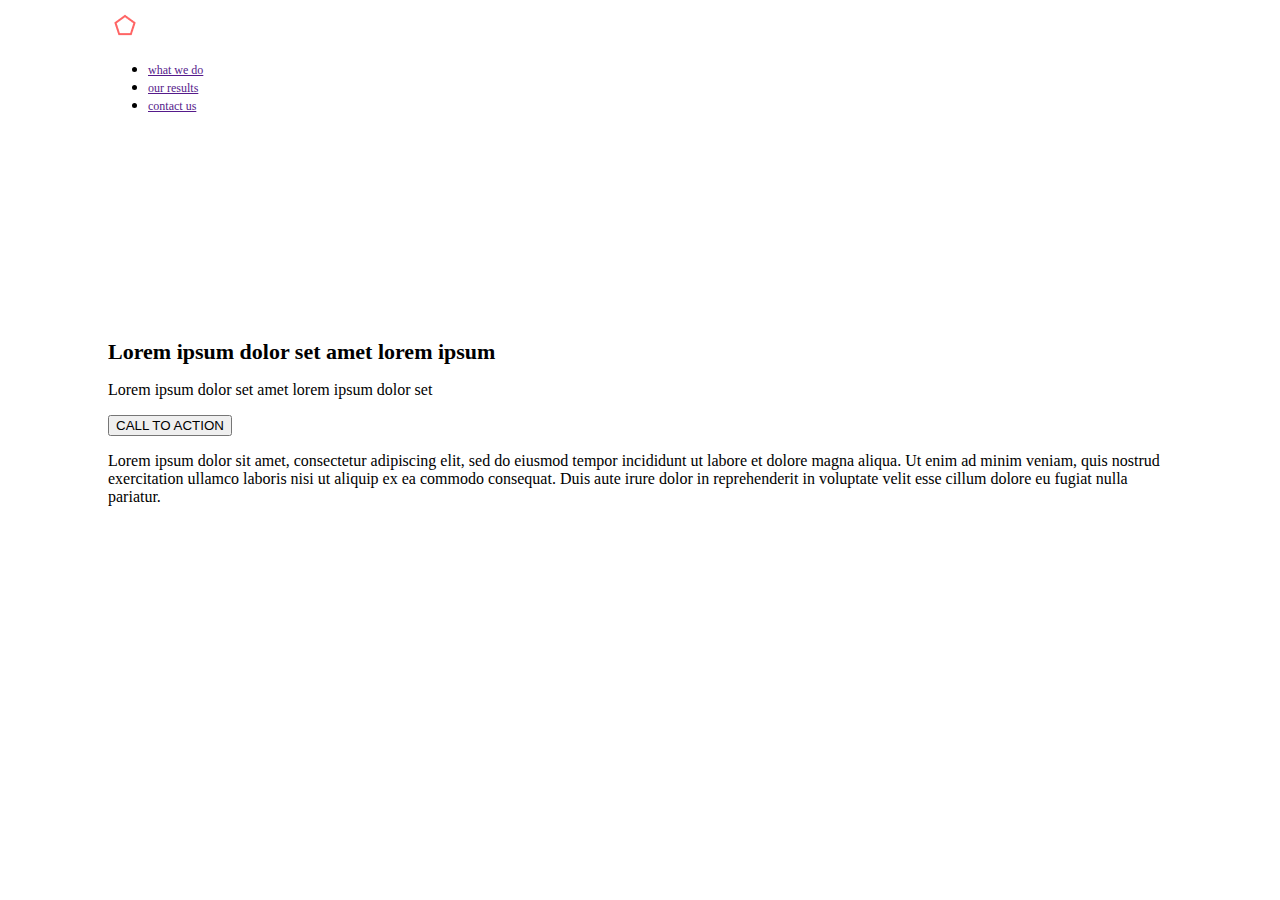
==== headphones/1-index.html @ fbad480c "add" ====
<!DOCTYPE html>
<html lang="en">
<head>
    <meta charset="UTF-8">
    <meta name="viewport" content="width=device-width, initial-scale=1.0">
    <title>Document</title>
    <link rel="stylesheet" href="style.css">
    <link rel="stylesheet" href="responsive.css">
    <link rel="stylesheet" href="https://cdnjs.cloudflare.com/ajax/libs/font-awesome/6.5.2/css/all.min.css"  />


</head>
<body>
    <div class="container">
        
        <header>
            <nav>
                    <div class="center">
                <img src="imgs/logo.png" alt="">
            </div>
                <svg  width="20" height="28" viewBox="0 0 20 14" fill="none" xmlns="http://www.w3.org/2000/svg">
                    <path fill-rule="evenodd" clip-rule="evenodd" d="M0 1C0 0.447715 0.447715 0 1 0H19C19.5523 0 20 0.447715 20 1C20 1.55228 19.5523 2 19 2H1C0.447715 2 0 1.55228 0 1ZM0 7C0 6.44772 0.447715 6 1 6H12C12.5523 6 13 6.44772 13 7C13 7.55228 12.5523 8 12 8H1C0.447715 8 0 7.55228 0 7ZM1 12C0.447715 12 0 12.4477 0 13C0 13.5523 0.447716 14 1 14H17C17.5523 14 18 13.5523 18 13C18 12.4477 17.5523 12 17 12H1Z" fill="white"/>

                    </svg>

                <ul class="hov">
                    <li><a href="">what we do</a></li>
                    <li><a href="">our results</a></li>
                    <li><a href="">contact us</a></li>
                </ul>
            </nav>
        </header>
        <section class="se1c">
            <h1>Lorem ipsum dolor set amet lorem ipsum</h1>
            <p class="p1">Lorem ipsum dolor set amet lorem ipsum dolor set</p>
            <button>CALL TO ACTION</button>
            <p class="p2">Lorem ipsum dolor sit amet, consectetur adipiscing elit, sed do eiusmod tempor incididunt ut labore et dolore magna aliqua. Ut enim ad minim veniam, quis nostrud exercitation ullamco laboris nisi ut aliquip ex ea commodo consequat. Duis aute irure dolor in reprehenderit in voluptate velit esse cillum dolore eu fugiat nulla pariatur.</p>
        </section>

    </div>
</body>
</html>
---- headphones/responsive.css ----
@media screen and (min-width: 767px) {
    header nav svg {
      display: none; 
      
    }
}
@media screen and (max-width: 767px) {
    nav {
        display: block;
    }
    nav .center      {
    text-align: center;
    }
    
    nav ul {
      display: none;
        text-align: center;
        margin-top: 10px;
        width: 100%;
    }
    .container{
        padding: 0 15px ;
    }
    nav ul li  {
        margin-bottom: 25px;
    }
    header nav svg:hover + ul  {
       
            display: block;

    }
    .se1c{
        margin-top: 25vh;

    }
    .se1c .p1{
        margin-bottom: 10px;
    }
    .se1c button{
        margin-bottom: 20px;
    }
    .se1c .p2{
        width: 100%;
        font-size: 12px;
    }

}
@media (min-width:767px) and (max-width:1300px) {
    .container{
        padding: 0 100px ;

    }
    nav ul li a{
        font-size: 12px;

    }
    
    .se1c{
        margin-top: 25vh;

    }
    .se1c h1{
        font-size: 22px;
    }
    .se1c p2{
        font-size: 14px;
    }
}
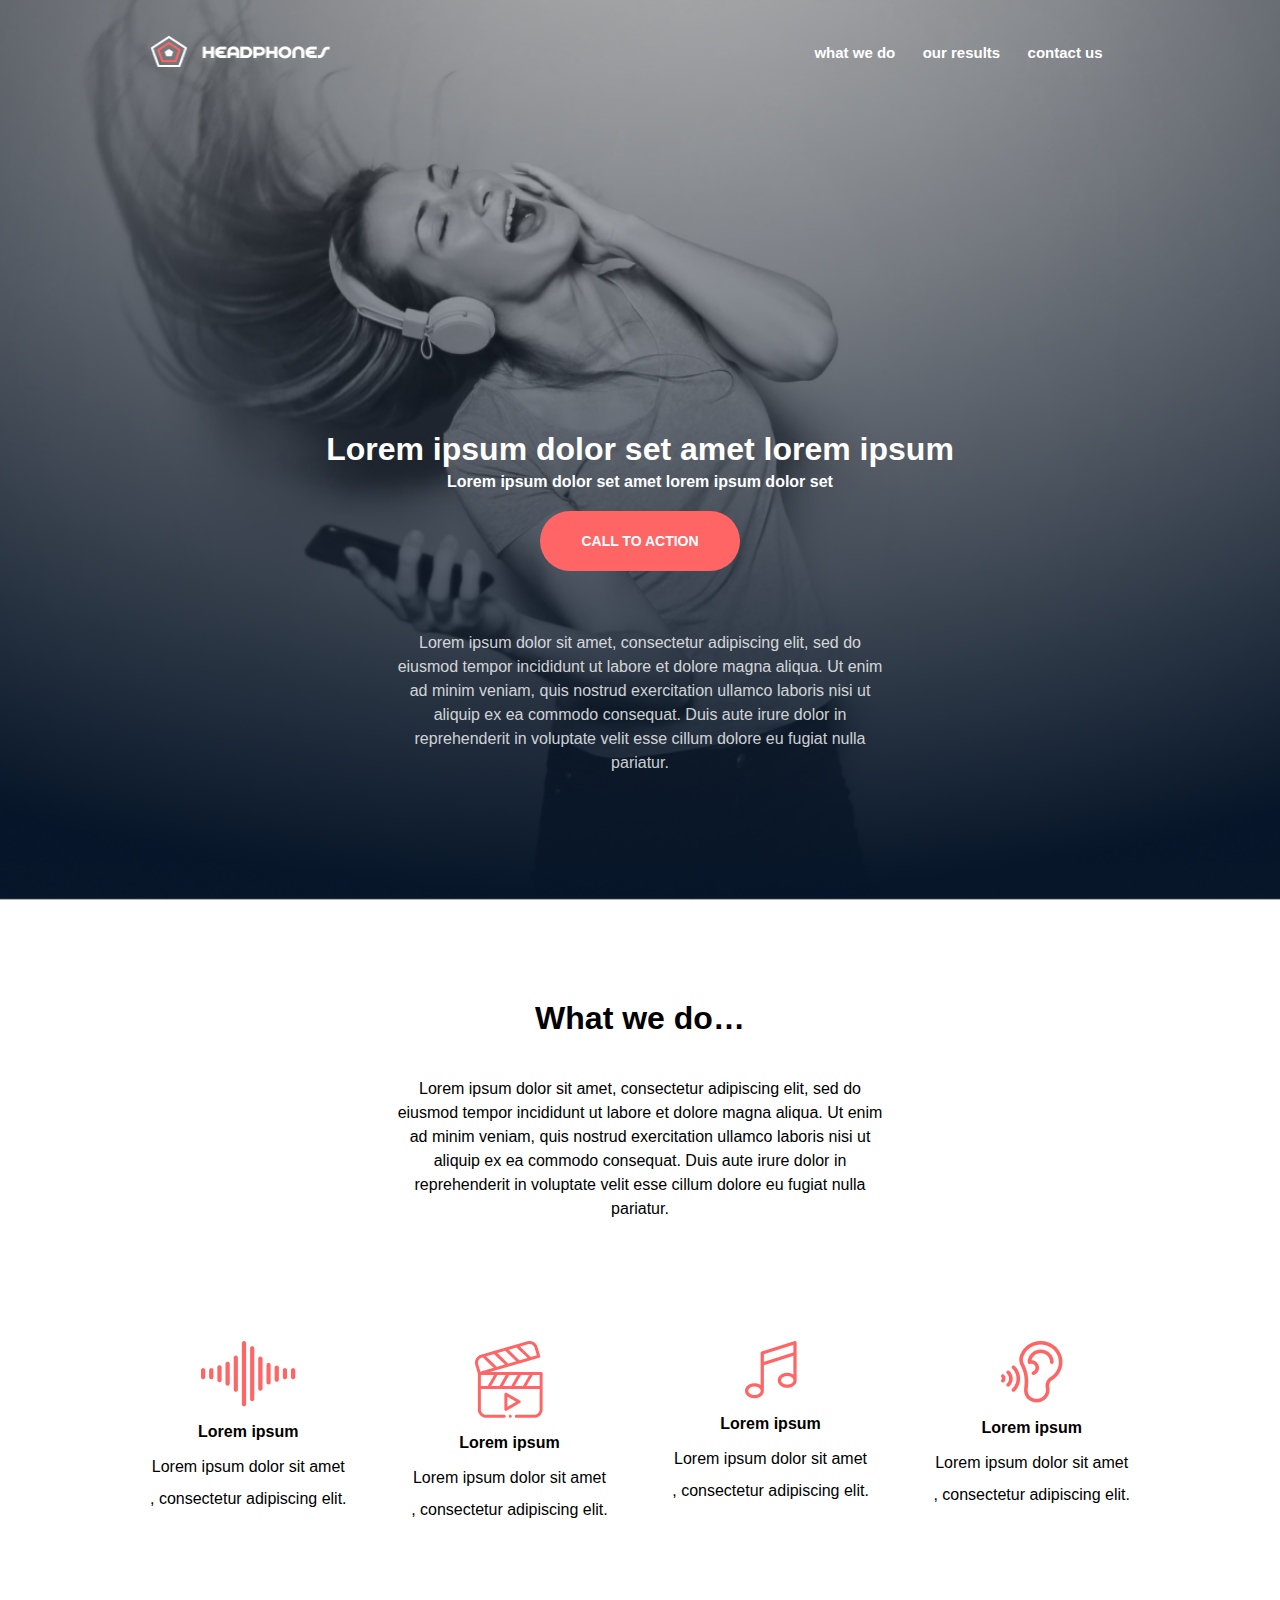
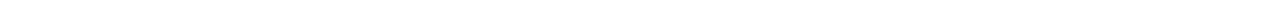
==== commit feb9a4f8: "finish all" ====
--- a/headphones/1-index.html
+++ b/headphones/1-index.html
@@ -7,6 +7,7 @@
     <link rel="stylesheet" href="style.css">
     <link rel="stylesheet" href="responsive.css">
     <link rel="stylesheet" href="https://cdnjs.cloudflare.com/ajax/libs/font-awesome/6.5.2/css/all.min.css"  />
+    <link rel="stylesheet" href="1-styles.css">
 
 
 </head>
@@ -36,7 +37,37 @@
             <button>CALL TO ACTION</button>
             <p class="p2">Lorem ipsum dolor sit amet, consectetur adipiscing elit, sed do eiusmod tempor incididunt ut labore et dolore magna aliqua. Ut enim ad minim veniam, quis nostrud exercitation ullamco laboris nisi ut aliquip ex ea commodo consequat. Duis aute irure dolor in reprehenderit in voluptate velit esse cillum dolore eu fugiat nulla pariatur.</p>
         </section>
+    </div>
+    <div class="container-1">
+        <section class="se2c">
+        <div class="text">
+            <h2>What we do…</h2>
+            <p>Lorem ipsum dolor sit amet, consectetur adipiscing elit, sed do eiusmod tempor incididunt ut labore et dolore magna aliqua. Ut enim ad minim veniam, quis nostrud exercitation ullamco laboris nisi ut aliquip ex ea commodo consequat. Duis aute irure dolor in reprehenderit in voluptate velit esse cillum dolore eu fugiat nulla pariatur.</p>
+        </div>
+        <div class="flex">
+            <div class="card">
+                <img src="imgs/sound-frecuency.png" alt="">
+                <h4>Lorem ipsum</h4>
+                <p>Lorem ipsum dolor sit amet <br>, consectetur adipiscing elit.</p>
+            </div>
+            <div class="card">
+                <img src="imgs/video.png" alt="">
+                <h4>Lorem ipsum</h4>
+                <p>Lorem ipsum dolor sit amet <br>, consectetur adipiscing elit.</p>
+            </div>
+            <div class="card">
+                <img src="imgs/music.png" alt="">
+                <h4>Lorem ipsum</h4>
+                <p>Lorem ipsum dolor sit amet <br>, consectetur adipiscing elit.</p>
+            </div>
+            <div class="card">
+                <img src="imgs/hearing.png" alt="">
+                <h4>Lorem ipsum</h4>
+                <p>Lorem ipsum dolor sit amet <br>, consectetur adipiscing elit.</p>
+            </div>
 
+        </div>
+    </section>
     </div>
-</body>
-</html>+    </body>
+    </html>--- a/headphones/style.css
+++ b/headphones/style.css
@@ -0,0 +1,280 @@
+:root{
+
+    --main-color : #f92020  ; 
+}
+*{
+    margin: 0;
+    padding: 0;
+    box-sizing: border-box;
+}
+
+body{
+    font-family:sans-serif;
+}
+.container{
+    padding: 0 150px;
+    height: 100vh;
+    background-image: url(imgs/background.png);
+    background-repeat: no-repeat;
+    background-size: cover  ;
+    background-color: #cccccc;
+    background-position: center;
+
+}
+.container-1{
+    padding: 0 150px;
+    margin-bottom: 100px;
+}
+header{
+    padding-top: 35px;
+}
+nav{
+    display: flex;
+    justify-content: space-between;
+    align-items: center;
+    width: 100%;
+}
+header nav svg{
+transition: .3s;
+position: absolute;
+left: 10%;
+top: 6%;
+}
+nav .center img{
+    width: 180px;
+    height: 32px;
+    cursor: pointer;
+
+}
+nav ul {
+    display: flex;
+    justify-content: space-evenly ;
+    list-style: none;
+    width: 35%;
+    transition: .5s;
+
+}
+nav ul li a { 
+    text-decoration: none;
+    color: white;
+font-weight: bold;
+font-size: 15px;
+transition: .3s;
+
+}
+nav ul li a:hover{
+
+    color: var(--main-color);
+}
+.se1c{
+    text-align: center;
+    margin-top: 40vh;
+    color: white;
+    width: 100%;
+    display: flex;
+    flex-direction: column;
+    align-items: center;
+}
+.se1c h1{
+    font-size: 32px;
+    margin-bottom: 5px;
+}
+.se1c .p1{
+    font-size: 16px;
+    font-weight: bold;
+    margin-bottom: 20px;
+
+}
+.se1c button{
+    font-size: 14px;
+    font-weight: bold;
+    border: none;
+    border-radius: 50px;
+    background-color: var(--main-color);
+    color: white;
+    cursor: pointer;
+    margin-bottom: 60px;
+    transition: .3s;
+width: 200px;
+height: 60px;
+
+}
+.se1c button:hover{
+    background-color:#e74141;
+}
+.se1c .p2{
+    width: 50%;
+    font-size: 16px;
+    color: rgba(255, 255, 255, 0.805);
+    line-height: 1.5;
+
+}
+.se2c{
+    margin-top: 100px;
+  }
+  .se2c .text{
+    display: flex;
+    flex-direction: column;
+    align-items: center;
+    justify-content: center;
+    gap: 40px;
+    width: 100%;
+}
+
+  .se2c .text h2{
+    font-size: 32px;
+  }
+  .se2c .text p{
+    text-align: center;
+    width: 50%;
+    line-height: 1.5;
+  }
+
+  .se2c .flex {
+    display: flex;
+    margin-top: 60px;
+    justify-content: space-between;
+    flex-wrap: wrap;
+
+}
+  .se2c .flex .card {
+    text-align: center;
+  }
+  .se2c .flex .card h4{
+    margin-top: 12px;
+  }
+  .se2c .flex .card P{
+    margin-top: 10px;
+    line-height: 2;
+  }
+
+  .container-2{
+    background-image: url(imgs/background2.png);
+    background-repeat: no-repeat;
+    background-size: cover;
+    padding: 0 150px;
+   
+
+
+  }
+
+  .se3c{
+    color: white;
+    padding-top: 150px;
+  }
+  .se3c .text {
+
+    display: flex;
+    flex-direction: column;
+    gap: 50px;
+    align-items: center;
+    justify-content: center;
+  }
+  .se3c .text h2{
+    font-size: 32px;
+  }
+  .se3c .text p{
+    text-align: center;
+    width: 70%;
+    font-size: 16px;
+    line-height: 1.5;
+  }
+  .se3c .flex{
+    display: flex;
+    justify-content: space-between;
+    flex-wrap: wrap;
+
+    margin-top: 60px;
+  }
+  .se3c .flex .card{
+    width: 200px;
+    height: 200px;
+    background-color: var(--main-color);
+    clip-path: polygon(
+        50% 0%,       /* Top point */
+        100% 38%,     /* Top-right point */
+        82% 100%,     /* Bottom-right point */
+        18% 100%,     /* Bottom-left point */
+        0% 38%        /* Top-left point */);
+        margin-bottom: 100px;
+    display: flex;
+    flex-direction: column;
+    justify-content: center;
+    align-items: center;
+  }
+  .se3c .flex .card h4{
+    font-size: 46px;
+  }
+  .se3c .flex .card p{
+    margin-top: 10px;
+    color:#cccccc;
+  }
+  .se4c{
+    margin-top: 100px;
+  }
+  .se4c h4{
+    font-size: 32px ; 
+    text-align: center;
+  }
+  .se4c .inp{
+    display: flex;
+    flex-direction: column;
+    gap: 30px;
+    align-items: center;
+
+
+  }
+  .se4c .inp input {
+    width: 40%;
+    border: none;
+    border-bottom: 1px solid #00000052;
+    padding: 10px;
+    
+  }
+  .se4c .inp input::placeholder{
+    color: black;
+    font-weight: 700;
+  }
+  .se4c .inp button{
+    font-size: 14px;
+    font-weight: bold;
+    border: none;
+    border-radius: 50px;
+    background-color: var(--main-color);
+    color: white;
+    cursor: pointer;
+    margin-bottom: 60px;
+    transition: .3s;
+width: 200px;
+height: 60px;
+
+  }
+  .se4c button:hover{
+    background-color:#e74141;
+}
+footer{
+  height: 250px;
+  background-color:#071629 ;
+  display: flex;
+  justify-content: space-between;
+padding: 0 150px;
+align-items: center;
+}
+footer img {
+  width: 180px;
+  height: 32px;
+  cursor: pointer;
+ 
+
+}
+footer .soc{
+  display: flex;
+
+}
+footer .soc i{
+  color: white;
+  font-size: 35px;
+  margin-left: 15px;
+  cursor: pointer;
+}
+
--- a/headphones/responsive.css
+++ b/headphones/responsive.css
@@ -3,6 +3,23 @@
     header nav svg {
       display: none; 
       
+    }
+}
+@media screen and (max-width: 420px) {
+
+    .se2c .flex{
+        flex-direction: column;
+
+    }
+    
+    .se3c .flex{
+        flex-direction: column;
+        align-items: center;
+    }
+    footer{
+        flex-direction: column;
+        justify-content: center;
+        gap: 40px;
     }
 }
 @media screen and (max-width: 767px) {
@@ -21,6 +38,17 @@
     }
     .container{
         padding: 0 15px ;
+    }
+    .container-1{
+        padding: 0 15px ;
+       
+    }
+    .container-2{
+        padding: 0 15px ;
+    }
+    footer{
+        padding: 0 15px ;
+
     }
     nav ul li  {
         margin-bottom: 25px;
@@ -44,13 +72,40 @@
         width: 100%;
         font-size: 12px;
     }
+    .se2c .flex .card{
+        margin-top: 60px;
+    }
+    .se2c .text p{
+        width: 100%;
+    }
+    .se3c .text h2{
+        font-size: 20px;
+    }
 
+    .se3c .text p{
+        width: 100%;
+    }
+    .se4c .inp input{
+        width: 90%;
+    }
 }
 @media (min-width:767px) and (max-width:1300px) {
     .container{
-        padding: 0 100px ;
+        padding: 0 70px ;
 
     }
+    .container-1{
+        padding: 0 70px ;
+
+    }
+   .container-2{
+    padding: 0 70px ;
+    }
+    footer{
+        padding: 0 70px ;
+
+    }
+
     nav ul li a{
         font-size: 12px;
 
@@ -66,5 +121,11 @@
     .se1c p2{
         font-size: 14px;
     }
+    .se2c .flex .card{
+        margin-top: 60px;
+    }
+    .se2c .text P{
+        width: 100%;
+    }
+
 }
-  --- a/headphones/1-styles.css
+++ b/headphones/1-styles.css
@@ -0,0 +1,150 @@
+:root{
+
+    --main-color : #FF6565  ; 
+}
+*{
+    margin: 0;
+    padding: 0;
+    box-sizing: border-box;
+}
+
+body{
+    font-family:sans-serif;
+}
+.container{
+    padding: 0 150px;
+    height: 100vh;
+    background-image: url(imgs/background.png);
+    background-repeat: no-repeat;
+    background-size: cover  ;
+    background-color: #cccccc;
+    background-position: center;
+
+}
+.container-1{
+    padding: 0 150px;
+    margin-bottom: 100px;
+}
+header{
+    padding-top: 35px;
+}
+nav{
+    display: flex;
+    justify-content: space-between;
+    align-items: center;
+    width: 100%;
+}
+header nav svg{
+transition: .3s;
+position: absolute;
+left: 10%;
+top: 6%;
+}
+nav .center img{
+    width: 180px;
+    height: 32px;
+    cursor: pointer;
+
+}
+nav ul {
+    display: flex;
+    justify-content: space-evenly ;
+    list-style: none;
+    width: 35%;
+    transition: .5s;
+
+}
+nav ul li a { 
+    text-decoration: none;
+    color: white;
+font-weight: bold;
+font-size: 15px;
+transition: .3s;
+
+}
+nav ul li a:hover{
+
+    color: var(--main-color);
+}
+
+.se1c{
+    text-align: center;
+    margin-top: 40vh;
+    color: white;
+    width: 100%;
+    display: flex;
+    flex-direction: column;
+    align-items: center;
+}
+.se1c h1{
+    font-size: 32px;
+    margin-bottom: 5px;
+}
+.se1c .p1{
+    font-size: 16px;
+    font-weight: bold;
+    margin-bottom: 20px;
+
+}
+.se1c button{
+    font-size: 14px;
+    font-weight: bold;
+    border: none;
+    border-radius: 50px;
+    background-color: var(--main-color);
+    color: white;
+    cursor: pointer;
+    margin-bottom: 60px;
+    transition: .3s;
+width: 200px;
+height: 60px;
+
+}
+.se1c button:hover{
+  opacity: 0.9
+}
+.se1c .p2{
+    width: 50%;
+    font-size: 16px;
+    color: rgba(255, 255, 255, 0.805);
+    line-height: 1.5;
+
+}
+.se2c{
+    margin-top: 100px;
+  }
+  .se2c .text{
+    display: flex;
+    flex-direction: column;
+    align-items: center;
+    justify-content: center;
+    gap: 40px;
+    width: 100%;
+}
+
+  .se2c .text h2{
+    font-size: 32px;
+  }
+  .se2c .text p{
+    text-align: center;
+    width: 50%;
+    line-height: 1.5;
+  }
+
+  .se2c .flex {
+    display: flex;
+    margin-top: 60px;
+    justify-content: space-between;
+    flex-wrap: wrap;
+
+}
+  .se2c .flex .card {
+    text-align: center;
+  }
+  .se2c .flex .card h4{
+    margin-top: 12px;
+  }
+  .se2c .flex .card P{
+    margin-top: 10px;
+    line-height: 2;
+  }
